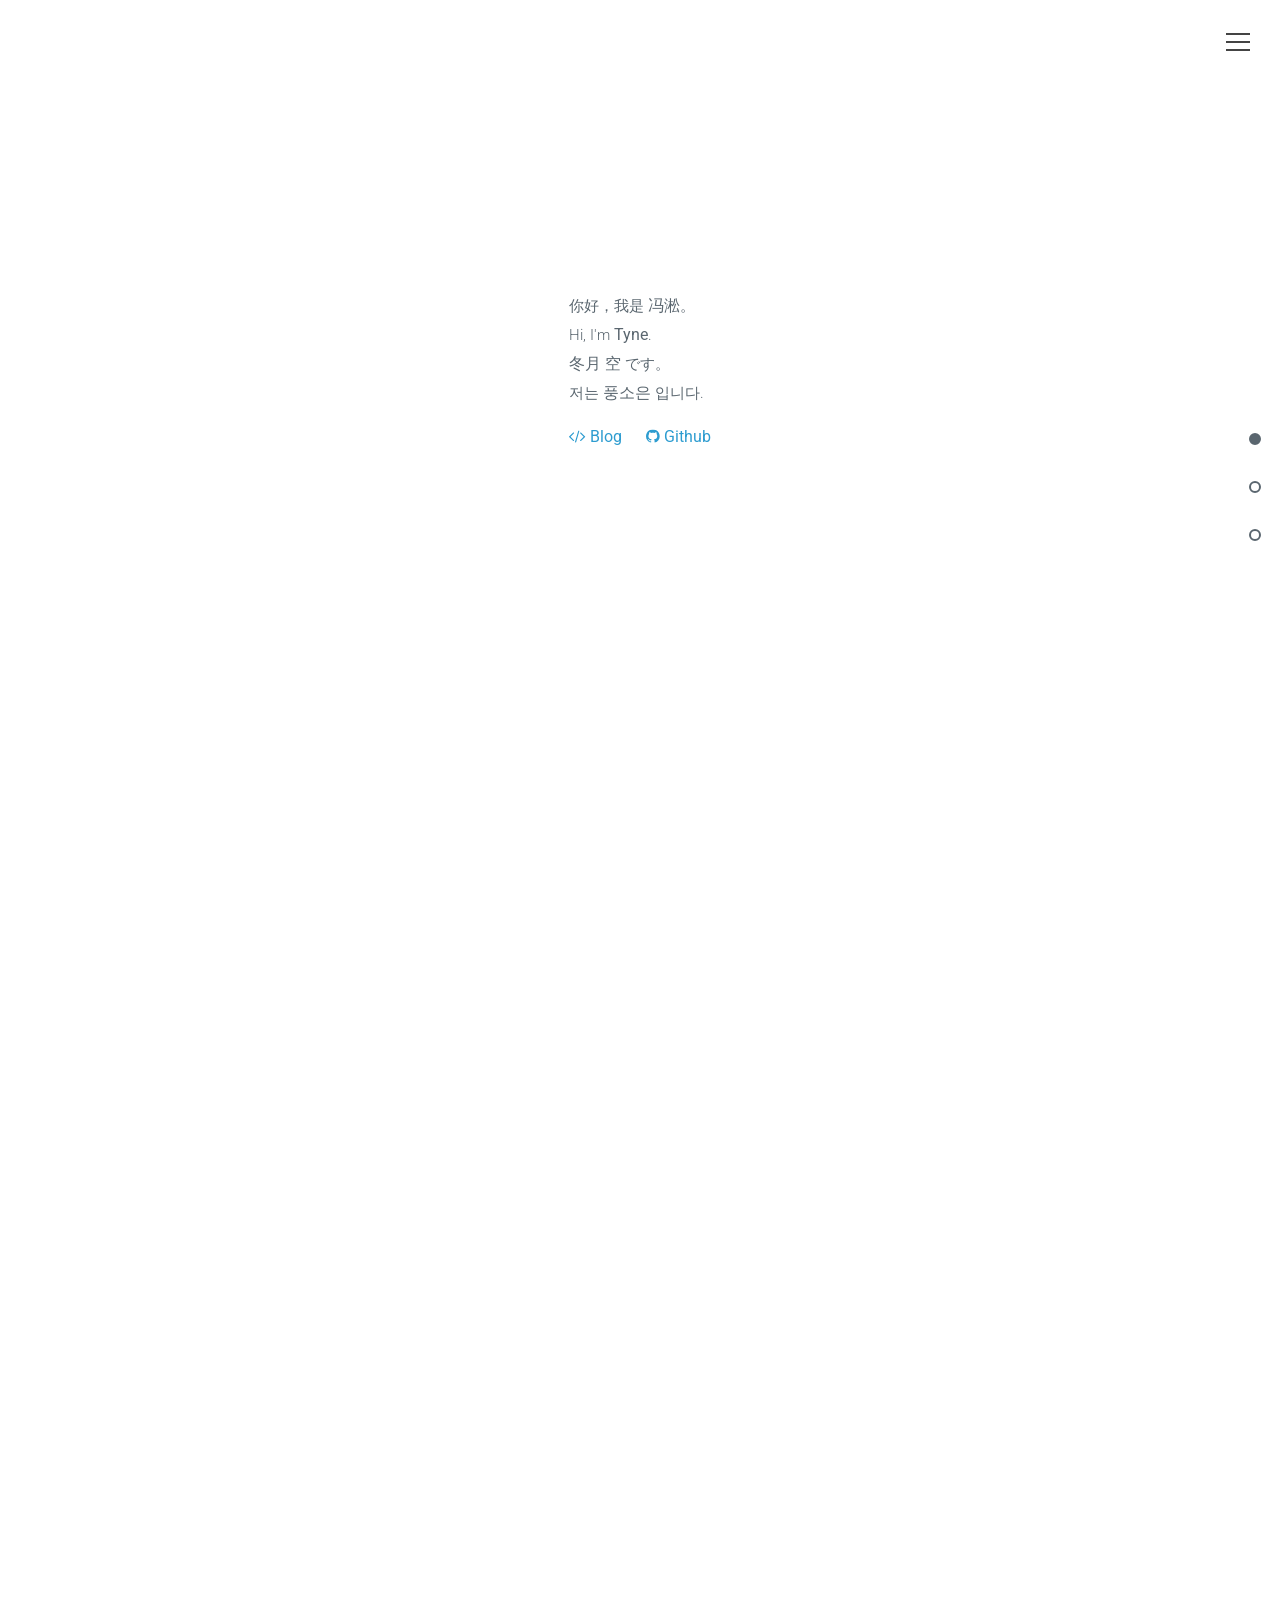
==== index.html @ edd3ba73 "nothing" ====
<!DOCTYPE html>
<html>

<head>
    <meta charset="UTF-8">
    <title>冯淞 Tyne Fung</title>
    <meta http-equiv="X-UA-Compatible">
    <meta name="viewport" content="width=device-width,initial-scale=1,user-scalable=no">
    <meta name="theme-color" content="#607D8B">
    <meta name="apple-mobile-web-app-title" content="冯淞 Tyne Fung">
    <meta name="apple-mobile-web-app-capable" content="yes">
    <meta name="apple-mobile-web-app-status-bar-style" content="#607D8B">
    <meta property="og:url" content="http://fengsong.org">
    <meta property="og:type" content="website">
    <meta property="og:title" content="冯淞 Tyne Fung">
    <meta property="og:description" content="冯淞，东北大学计算机专业，中国计算机学会学生会员，北京网络媒体协会网络监督志愿者">
    <meta name="HandheldFriendly" content="True">
    <meta name="MobileOptimized" content="480">
    <meta name="mobile-web-app-capable" content="yes">

    <link rel="icon shortcut" type="image/ico" href="./img/favicon.ico">
    <link rel="icon" sizes="192x192" href="./img/logo_square_round.png">
    <link rel="apple-touch-icon" href="./img/logo_square.png">

    <link href="https://fonts.googleapis.com/css?family=Open+Sans|Roboto:300,400" rel="stylesheet">
    <link rel="stylesheet" href="./css/style.min.css">
</head>

<body>

    <div class="page-header">

        <h1 class="site-logo">
          <!-- <a href="">Site Logo</a> -->
        </h1>

        <span class="site-menu-button">
          <span class="site-menu-text">更多</span>
        <span class="site-menu-icon">
            <span class="menu-icon-bar-1"></span>
        <span class="menu-icon-bar-2"></span>
        <span class="menu-icon-bar-3"></span>
        <span class="menu-icon-bar-4"></span>
        </span>
        </span>
        <div class="site-menu-wrap">
            <div class="site-menu">
                <div class="menu-column news-column">
                    <h1 class="news-column-title">
      					网站
      				</h1>

                    <a class="news-item" href="http://www.smilence.cn/" target="_blank">
                        <div class="news-meta">
                            <span class="news-date"></span>
                        </div>
                        <div class="news-excerpt">
                            <h2 class="news-title">笑而不语</h2>
                            <p class="news-summary">一个收藏快乐的网站</p>
                        </div>

                        <!-- <div class="news-image">
                            <span class="news-image-1"></span>
                        </div> -->
                    </a>


                    <a class="news-item" href="http://www.oneyear.cn/" target="_blank">
                        <div class="news-meta">
                            <span class="news-date"></span>
                        </div>
                        <div class="news-excerpt">
                            <h2 class="news-title">一年</h2>
                            <p class="news-summary">每天都有新鲜事</p>
                        </div>
                    </a>

                    <a class="news-item" href="http://www.shenyangr.com/" target="_blank">
                        <div class="news-meta">
                            <span class="news-date"></span>
                        </div>
                        <div class="news-excerpt">
                            <h2 class="news-title">沈阳儿</h2>
                            <p class="news-summary">记录这座古老年轻的城市</p>
                        </div>
                    </a>

                    <a class="news-item" href="" target="_blank">
                        <div class="news-meta">
                            <span class="news-date"></span>
                        </div>
                        <div class="news-excerpt">
                            <h2 class="news-title"></h2>
                            <p class="news-summary"></p>
                        </div>
                    </a>

                </div>

                <div class="menu-column nav-column">
                    <nav class="site-nav">
                        <ul>
                            <li><a href="http://weibo.com/latiny/" target="_blank">微博</a></li>
                            <li><a href="https://www.linkedin.com/in/tynef/" target="_blank">Linkedin</a></li>
                            <li><a href="https://github.com/tynefung" target="_blank">Github</a></li>
                        </ul>
                    </nav>
                    <div class="nav-extras">
                        <a href="#" class="nav-shortcut nav-shortcut-1">
                            <span class="shortcut-title">Donate</span>
                            <h3>Alipay</h3>
                            <img src="[data-uri]"
                                alt="Alipay-QRcode" class="nav-donate-img">
                        </a>
                        <a href="#" class="nav-shortcut nav-shortcut-2">
                            <span class="shortcut-title">Donate</span>
                            <h3>WeChat</h3>
                            <div class="av-donate-img"></div>
                            <img src="[data-uri]"
                                alt="WeChat-QRcode" class="nav-donate-img">
                        </a>
                        <div class="nav-contact">
                            <span class="nav-contact-title">Contact</span>
                            <div class="contact-columns">
                                <div class="contact-details">
                                    <a href="mailto:tyne@fengsong.org">tyne@fengsong.org</a>
                                    <a href="#">QQ:97086624</a>
                                    <!-- <a href="#">9c478c263c8e3f3db42149b958a7085c</a> -->
                                </div>
                                <div class="contact-address">
                                    <h3>China</h3>
                                    <p>Shenyang <br />Liaoning</p>
                                </div>
                            </div>
                        </div>
                    </div>
                </div>
            </div>
        </div>

    </div>

    <!-- Page content -->
    <div class="page-content">
        <div class="slider-wrap">
            <div class="slider">

                <div class="section slide-1" style="background-image: url();">
                    <div class="slide-content">
                        <h1 class="slide-title">
      						<span>
                    你好，我是 <span class="name">冯淞</span>。
                  </span><br>
                  <span>
                    Hi, I'm <span class="name">Tyne</span>.
                  </span><br>
                  <span>
                    <span class="name">冬月 空</span> <!--<span class="phonetic">/fuyutsuki sora/</span>-->です。
                  </span><br>
                  <span>
                    저는 <span class="name">풍소은</span> <!--<span class="phonetic">/pung so eun/</span>-->입니다.
                  </span><br>
      					</h1>

                        <div class="slide-desc links-menu">
                            <a class="links-item" href="http://blog.fengsong.org" target="_blank">
                                <svg width="17px" height="13px" viewBox="-19 273 18 12" version="1.1" xmlns="http://www.w3.org/2000/svg" xmlns:xlink="http://www.w3.org/1999/xlink">
                                    <defs></defs>
                                    <path d="M-13.6425794,284.017981 L-14.1108854,284.486287 C-14.1733262,284.548728 -14.2451331,284.579949 -14.3263062,284.579949 C-14.4074792,284.579949 -14.4792861,284.548728 -14.5417269,284.486287 L-18.9063388,280.121676 C-18.9687796,280.059235 -19,279.987428 -19,279.906255 C-19,279.825082 -18.9687796,279.753275 -18.9063388,279.690834 L-14.5417269,275.326222 C-14.4792861,275.263781 -14.4074792,275.232561 -14.3263062,275.232561 C-14.2451331,275.232561 -14.1733262,275.263781 -14.1108854,275.326222 L-13.6425794,275.794528 C-13.5801386,275.856969 -13.5489182,275.928776 -13.5489182,276.009949 C-13.5489182,276.091122 -13.5801386,276.162929 -13.6425794,276.22537 L-17.3234645,279.906255 L-13.6425794,283.58714 C-13.5801386,283.649581 -13.5489182,283.721388 -13.5489182,283.802561 C-13.5489182,283.883734 -13.5801386,283.955541 -13.6425794,284.017981 Z M-8.10720257,274.024331 L-11.6007653,286.115992 C-11.6257416,286.197165 -11.6741332,286.258045 -11.7459401,286.298632 C-11.8177471,286.339218 -11.891115,286.347023 -11.966044,286.322047 L-12.5467434,286.162823 C-12.6279164,286.137847 -12.6887962,286.089455 -12.7293827,286.017648 C-12.7699693,285.945841 -12.7777744,285.869351 -12.752798,285.788178 L-9.25923532,273.696517 C-9.234259,273.615344 -9.18586738,273.554464 -9.11406046,273.513878 C-9.04225354,273.473291 -8.9688856,273.465486 -8.89395664,273.490463 L-8.31325721,273.649687 C-8.23208417,273.674663 -8.17120439,273.723055 -8.13061787,273.794862 C-8.09003135,273.866668 -8.08222625,273.943158 -8.10720257,274.024331 Z M-1.95366181,280.121676 L-6.31827368,284.486287 C-6.38071447,284.548728 -6.45252139,284.579949 -6.53369443,284.579949 C-6.61486747,284.579949 -6.68667439,284.548728 -6.74911519,284.486287 L-7.21742118,284.017981 C-7.27986198,283.955541 -7.31108238,283.883734 -7.31108238,283.802561 C-7.31108238,283.721388 -7.27986198,283.649581 -7.21742118,283.58714 L-3.53653607,279.906255 L-7.21742118,276.22537 C-7.27986198,276.162929 -7.31108238,276.091122 -7.31108238,276.009949 C-7.31108238,275.928776 -7.27986198,275.856969 -7.21742118,275.794528 L-6.74911519,275.326222 C-6.68667439,275.263781 -6.61486747,275.232561 -6.53369443,275.232561 C-6.45252139,275.232561 -6.38071447,275.263781 -6.31827368,275.326222 L-1.95366181,279.690834 C-1.89122101,279.753275 -1.86000061,279.825082 -1.86000061,279.906255 C-1.86000061,279.987428 -1.89122101,280.059235 -1.95366181,280.121676 Z" id="Shape" stroke="none" fill="#2D9CD0" fill-rule="evenodd"></path>
                                </svg> Blog
                            </a>
                            <a class="links-item" href="https://github.com/tynefung" target="_blank">
                                <svg width="14px" height="13px" viewBox="128 128 14 13" version="1.1" xmlns="http://www.w3.org/2000/svg" xmlns:xlink="http://www.w3.org/1999/xlink">
                                    <defs></defs>
                                    <path d="M141.7,134.85 C141.7,136.342491 141.264442,137.684841 140.393327,138.877051 C139.522211,140.06926 138.396897,140.894292 137.017383,141.352148 C136.856836,141.381879 136.739399,141.361068 136.665071,141.289713 C136.590744,141.218359 136.553581,141.129166 136.553581,141.022135 L136.553581,139.140169 C136.553581,138.56339 136.39898,138.141211 136.089779,137.873633 C136.428711,137.837956 136.733453,137.78444 137.004004,137.713086 C137.274555,137.641732 137.554025,137.525781 137.842415,137.365234 C138.130805,137.204687 138.371625,137.006977 138.564876,136.772103 C138.758127,136.537229 138.915701,136.225054 139.037598,135.835579 C139.159494,135.446104 139.220443,134.998654 139.220443,134.493229 C139.220443,133.773741 138.985568,133.161285 138.51582,132.655859 C138.735829,132.114757 138.712044,131.508246 138.444466,130.836328 C138.277973,130.782812 138.037153,130.815516 137.722005,130.93444 C137.406858,131.053364 137.133333,131.18418 136.901432,131.326888 L136.5625,131.54095 C136.009505,131.38635 135.438672,131.309049 134.85,131.309049 C134.261328,131.309049 133.690495,131.38635 133.1375,131.54095 C133.042361,131.475542 132.916005,131.395269 132.758431,131.30013 C132.600857,131.204991 132.352604,131.090527 132.013672,130.956738 C131.67474,130.822949 131.419054,130.782812 131.246615,130.836328 C130.984983,131.508246 130.964171,132.114757 131.18418,132.655859 C130.714431,133.161285 130.479557,133.773741 130.479557,134.493229 C130.479557,134.998654 130.540506,135.444618 130.662402,135.83112 C130.784299,136.217621 130.940386,136.529796 131.130664,136.767643 C131.320942,137.00549 131.560276,137.204687 131.848665,137.365234 C132.137055,137.525781 132.416526,137.641732 132.687077,137.713086 C132.957628,137.78444 133.26237,137.837956 133.601302,137.873633 C133.363455,138.087695 133.217773,138.393923 133.164258,138.792318 C133.039388,138.851779 132.905599,138.896376 132.762891,138.926107 C132.620182,138.955838 132.450716,138.970703 132.254492,138.970703 C132.058268,138.970703 131.863531,138.906782 131.67028,138.778939 C131.477029,138.651096 131.312023,138.465278 131.17526,138.221484 C131.062283,138.031206 130.918088,137.876606 130.742676,137.757682 C130.567263,137.638759 130.420095,137.567404 130.301172,137.54362 L130.122786,137.516862 C129.997917,137.516862 129.911697,137.530241 129.864128,137.556999 C129.816558,137.583756 129.801693,137.617947 129.819531,137.65957 C129.83737,137.701193 129.864128,137.742817 129.899805,137.78444 C129.935482,137.826063 129.974132,137.86174 130.015755,137.891471 L130.07819,137.936068 C130.209006,137.995529 130.338335,138.108507 130.466178,138.275 C130.594021,138.441493 130.687674,138.593121 130.747135,138.729883 L130.836328,138.935026 C130.913628,139.160981 131.044444,139.343826 131.228776,139.483561 C131.413108,139.623296 131.612305,139.712489 131.826367,139.751139 C132.04043,139.789789 132.247059,139.810601 132.446256,139.813574 C132.645453,139.816547 132.81046,139.806141 132.941276,139.782357 L133.146419,139.74668 C133.146419,139.972634 133.147906,140.237239 133.150879,140.540495 C133.153852,140.84375 133.155338,141.004297 133.155338,141.022135 C133.155338,141.129166 133.116688,141.218359 133.039388,141.289713 C132.962088,141.361068 132.843164,141.381879 132.682617,141.352148 C131.303103,140.894292 130.177789,140.06926 129.306673,138.877051 C128.435558,137.684841 128,136.342491 128,134.85 C128,133.607248 128.306228,132.461122 128.918685,131.411621 C129.531141,130.36212 130.36212,129.531141 131.411621,128.918685 C132.461122,128.306228 133.607248,128 134.85,128 C136.092752,128 137.238878,128.306228 138.288379,128.918685 C139.33788,129.531141 140.168858,130.36212 140.781315,131.411621 C141.393772,132.461122 141.7,133.607248 141.7,134.85 Z" id="Shape" stroke="none" fill="#2D9CD0" fill-rule="evenodd"></path>
                                </svg> Github
                            </a>
                        </div>
                    </div>
                </div>

                <div class="section slide-2" style="background-image: url();">
                    <div class="slide-content">

                        <h1 class="slide-title">
      						<span>about me: </span><br />
      					</h1>

                        <div class="slide-desc">

                            <div class="slide-text">
                                <p>
                                    <span>95年 摩羯座</span><br />
                                    <span>旅行 / 动画 / 绘画 / 读书 / 编程 / 外语 / Volunteering</span><br />
                                    <span>喜欢一切简单美好的事物</span><br />
                                    <br />
                                    <span>以上。</span>
                                </p>

                                <!-- <div class="slide-link">View project <span class="icon-right"></span></div> -->
                            </div>
                        </div>
                    </div>
                </div>

                <div class="section slide-3">
                    <div class="content-panels">

                        <div class="panel">
                            <div class="panel-image news-image-1"></div>
                            <h3>Drawings</h3>
                            <p>我的绘画</p><br />
                            <a href="#" target="_blank" class="button">详情</a>
                        </div>
                        <div class="panel">
                            <div class="panel-image news-image-1"></div>
                            <h3>Websites</h3>
                            <p>我的网站</p><br />
                            <a href="#" target="_blank" class="button">详情</a>
                        </div>
                        <div class="panel">
                            <div class="panel-image news-image-1"></div>
                            <h3>Blog</h3>
                            <p>我的博客</p><br />
                            <a href="http://blog.fengsong.org" target="_blank" class="button">进入</a>
                        </div>
                        <div class="panel">
                            <div class="panel-image news-image-1"></div>
                            <h3>Codes</h3>
                            <p>我的代码</p><br />
                            <a href="https://github.com/tynefung" target="_blank" class="button">Github</a>
                        </div>



                        <div class="panel panel-wide">
                            <span class="panel-title">my friends</span>
                            <div class="panel-image icon-document-largest"></div>
                            <div class="panel-heading">
                                <h2>朋友</h2>
                                <!-- <h4>Lorem ipsum dolor sit amet, consectetur.</h4> -->
                            </div>

                            <div class="panel-content">
                                <div class="panel-list">
                                    <!-- <h5>Key Points</h5> -->
                                    <ul class="friends-list">
                                        <li><a href="http://www.luguobo.com/" target="_blank">陆国波</a></li>
                                        <li><a href="http://www.kelukins.tk/" target="_blank">刘笑尘</a></li>
                                        <li><a href="http://www.leeeeo.com/" target="_blank">刘元兴</a></li>
                                    </ul>
                                </div>
                                <div class="panel-download">
                                    <!-- <div class="download-icon icon-document-inverted"></div> -->
                                    <a href="http://blog.fengsong.org/links.html" target="_blank" class="panel-download-button">More</a>
                                </div>
                            </div>
                        </div>


                        <div class="panel panel-wide">
                            <div class="panel-image icon-document-largest"></div>
                            <div class="panel-heading">
                                <h2>友链</h2>
                            </div>

                            <div class="panel-content">
                                <div class="panel-list">
                                    <!-- <h5>Key Points</h5> -->
                                    <ul class="friends-list">
                                        <li><a href="#" target="_blank">虚位以待</a></li>
                                    </ul>
                                </div>
                                <div class="panel-download">
                                    <!-- <div class="download-icon icon-document-inverted"></div> -->
                                    <a href="http://blog.fengsong.org/links.html" target="_blank" class="panel-download-button">More</a>
                                </div>
                            </div>
                        </div>
                    </div>

                    <div class="footer">
                        <div class="nav">
                            <a href="http://blog.fengsong.org/about.html" target="_blank">关于我</a>
                            <a href="http://www.smilence.cn" target="_blank">笑而不语</a>
                            <a href="http://www.oneyear.cn" target="_blank">一年</a>
                        </div>
                        <span class="beian"><a href="http://www.miitbeian.gov.cn">ICP备案 | 辽ICP备14012038号-4</a> <a href="http://www.beian.gov.cn/portal/registerSystemInfo?recordcode=21010202000236">公安备案 | 辽公网安备21010202000236号</a></span>
                    </div>

                </div>
            </div>
        </div>

    </div>

    <script src="./js/jquery.min.js"></script>
    <script src="./js/jquery.fullPage.min.js"></script>
    <script src="./js/index.min.js"></script>

</body>

</html>
---- css/style.min.css ----
html.fp-enabled,.fp-enabled body{margin:0;padding:0;overflow:hidden;-webkit-tap-highlight-color:rgba(0,0,0,0)}#superContainer{height:100%;position:relative;-ms-touch-action:none;touch-action:none}.fp-section{position:relative;-webkit-box-sizing:border-box;-moz-box-sizing:border-box;box-sizing:border-box}.fp-slide{float:left}.fp-slide,.fp-slidesContainer{height:100%;display:block}.fp-slides{z-index:1;height:100%;overflow:hidden;position:relative;-webkit-transition:all .3s ease-out;transition:all .3s ease-out}.fp-section.fp-table,.fp-slide.fp-table{display:table;table-layout:fixed;width:100%}.fp-tableCell{display:table-cell;vertical-align:middle;width:100%;height:100%}.fp-slidesContainer{float:left;position:relative}.fp-controlArrow{position:absolute;z-index:4;top:50%;cursor:pointer;width:0;height:0;border-style:solid;margin-top:-38px;-webkit-transform:translate3d(0,0,0);-ms-transform:translate3d(0,0,0);transform:translate3d(0,0,0)}.fp-controlArrow.fp-prev{left:15px;width:0;border-width:38.5px 34px 38.5px 0;border-color:transparent #fff transparent transparent}.fp-controlArrow.fp-next{right:15px;border-width:38.5px 0 38.5px 34px;border-color:transparent transparent transparent #fff}.fp-scrollable{overflow:scroll}.fp-notransition{-webkit-transition:none!important;transition:none!important}#fp-nav{position:fixed;z-index:100;margin-top:-32px;top:50%;opacity:1;-webkit-transform:translate3d(0,0,0)}#fp-nav.right{right:17px}#fp-nav.left{left:17px}.fp-slidesNav{position:absolute;z-index:4;left:50%;opacity:1}.fp-slidesNav.bottom{bottom:17px}.fp-slidesNav.top{top:17px}#fp-nav ul,.fp-slidesNav ul{margin:0;padding:0}#fp-nav ul li,.fp-slidesNav ul li{display:block;width:14px;height:13px;margin:7px;position:relative}.fp-slidesNav ul li{display:inline-block}#fp-nav ul li a,.fp-slidesNav ul li a{display:block;position:relative;z-index:1;width:100%;height:100%;cursor:pointer;text-decoration:none}#fp-nav ul li a.active span,.fp-slidesNav ul li a.active span,#fp-nav ul li:hover a.active span,.fp-slidesNav ul li:hover a.active span{height:12px;width:12px;margin:-6px 0 0 -6px;border-radius:100%}#fp-nav ul li a span,.fp-slidesNav ul li a span{border-radius:50%;position:absolute;z-index:1;height:4px;width:4px;border:0;background:#333;left:50%;top:50%;margin:-2px 0 0 -2px;-webkit-transition:all .1s ease-in-out;-moz-transition:all .1s ease-in-out;-o-transition:all .1s ease-in-out;transition:all .1s ease-in-out}#fp-nav ul li:hover a span,.fp-slidesNav ul li:hover a span{width:10px;height:10px;margin:-5px 0 0 -5px}#fp-nav ul li .fp-tooltip{position:absolute;top:-2px;color:#fff;font-size:14px;font-family:arial,helvetica,sans-serif;white-space:nowrap;max-width:220px;overflow:hidden;display:block;opacity:0;width:0}#fp-nav ul li:hover .fp-tooltip,#fp-nav.fp-show-active a.active+.fp-tooltip{-webkit-transition:opacity .2s ease-in;transition:opacity .2s ease-in;width:auto;opacity:1}#fp-nav ul li .fp-tooltip.right{right:20px}#fp-nav ul li .fp-tooltip.left{left:20px}html,body,div,span,applet,object,iframe,h1,h2,h3,h4,h5,h6,p,blockquote,pre,a,abbr,acronym,address,big,cite,code,del,dfn,em,img,ins,kbd,q,s,samp,small,strike,strong,sub,sup,tt,var,b,u,i,center,dl,dt,dd,ol,ul,li,fieldset,form,label,legend,table,caption,tbody,tfoot,thead,tr,th,td,article,aside,canvas,details,embed,figure,figcaption,footer,header,hgroup,menu,nav,output,ruby,section,summary,time,mark,audio,video{margin:0;padding:0;border:0;font-size:100%;font:inherit;vertical-align:baseline}article,aside,details,figcaption,figure,footer,header,hgroup,menu,nav,section{display:block}body{line-height:1}ol,ul{list-style:none}blockquote,q{quotes:none}blockquote:before,blockquote:after,q:before,q:after{content:'';content:none}table{border-collapse:collapse;border-spacing:0}#mfPreviewBar{display:none}*{box-sizing:border-box}.fwl{font-family:'Microsoft Yahei','Roboto','Open Sans',sans-serif}.fwr,body{font-family:'Microsoft Yahei','Roboto','Open Sans',sans-serif}ul a{text-decoration:none}.fwb,.site-logo a,.site-menu-text,.news-column-title,.shortcut-title,.nav-contact-title,.slide-title,.icon-text span,.slide-link{font-family:'Microsoft Yahei','Roboto','Open Sans',sans-serif;font-weight:bold}.fwm,.slide-text p{font-family:'Microsoft Yahei','Roboto','Open Sans',sans-serif}.sprite,.icon-right,.slide-icon span{background-image:url("./img/sprite_preview.png");background-repeat:no-repeat}.icon-leaf{background-position:-78px -36px;width:16px;height:23px}.active-icon .icon-leaf{background-position:-78px -1px}.icon-signal{background-position:-104px -36px;width:25px;height:20px}.active-icon .icon-signal{background-position:-104px -5px}.icon-server{background-position:-139px -36px;width:16px;height:18px}
.active-icon .icon-server{background-position:-139px -7px}.icon-pawn{background-position:-165px -36px;width:17px;height:20px}.active-icon .icon-pawn{background-position:-165px -5px}.icon-cart{background-position:-192px -36px;width:22px;height:21px}.active-icon .icon-cart{background-position:-192px -4px}.icon-bell{background-position:-224px -36px;width:25px;height:22px}.active-icon .icon-bell{background-position:-224px -3px}.icon-tower{background-position:-259px -36px;width:17px;height:21px}.active-icon .icon-tower{background-position:-259px -4px}.icon-hat{background-position:-286px -36px;width:25px;height:19px}.active-icon .icon-hat{background-position:-286px -6px}.icon-right{background-position:-341px -45px;width:7px;height:11px}.icon-bigben{background-position:0 0;width:21px;height:43px}.icon-news{background-position:-29px -14px;width:29px;height:29px}.icon-document{background-position:-1px -69px;width:23px;height:31px}.icon-document-large{background-position:0 -120px;width:46px;height:62px}.icon-folder{background-position:-56px -68px;width:72px;height:57px}.icon-arrow-down{background-image:url("./img/sprite_preview.png");background-repeat:no-repeat;background-position:-327px -5px;width:35px;height:19px}body{color:#444;min-width:1024px}.page-header{position:fixed;height:85px;top:0;left:0;right:0;margin:auto;z-index:50;background-color:#fff;justify-content:space-between;display:flex}.site-logo{line-height:85px;display:inline-block;vertical-align:middle;margin-left:30px}.site-logo a{font-size:40px;text-decoration:none;color:#444}.site-menu-button{display:inline-block;vertical-align:middle;cursor:pointer;position:relative;z-index:250;width:140px;height:85px;text-align:right;padding-right:30px}.site-menu-text{opacity:0;line-height:85px;display:inline-block;vertical-align:middle;padding-right:20px;font-size:14px;font-weight:300;transform:translateY(0);transition:transform 1.4s .3s cubic-bezier(0.23,1,0.32,1),color 1.4s .3s cubic-bezier(0.23,1,0.32,1),.5s;position:relative}.site-menu-text:before{content:"Close";position:absolute;top:0;left:0;transform:translateY(60px);opacity:0;transition:transform 1.4s .3s cubic-bezier(0.23,1,0.32,1),opacity .3s .3s cubic-bezier(0.23,1,0.32,1),color .3s .3s cubic-bezier(0.23,1,0.32,1)}.menu-active .site-menu-text{transform:translateY(-60px);color:#fff}.menu-active .site-menu-text:before{transform:translateY(60px);opacity:1;color:#fff;transition:transform 1.4s .3s cubic-bezier(0.23,1,0.32,1),opacity .3s .3s cubic-bezier(0.23,1,0.32,1),color .3s cubic-bezier(0.23,1,0.32,1)}.site-menu-icon{width:24px;height:17px;position:relative;top:-1px;display:inline-block;vertical-align:middle}.site-menu-icon span{width:24px;height:2px;background-color:#444;position:absolute;left:0;transition:transform 1.4s .3s cubic-bezier(0.23,1,0.32,1),opacity 1.4s .3s cubic-bezier(0.23,1,0.32,1)}.menu-icon-bar-1{top:0}.menu-active .menu-icon-bar-1{transform:translateY(-20px);opacity:0}.site-menu-icon .menu-icon-bar-2,.site-menu-icon .menu-icon-bar-3{top:8px;transition:transform .3s .3s cubic-bezier(0.23,1,0.32,1),opacity .8s .8s cubic-bezier(0.23,1,0.32,1),background-color .8s .8s cubic-bezier(0.23,1,0.32,1)}.menu-active .site-menu-icon .menu-icon-bar-2,.menu-active .site-menu-icon .menu-icon-bar-3{background-color:#fff;transition:transform .8s .8s cubic-bezier(0.23,1,0.32,1),opacity .8s .8s cubic-bezier(0.23,1,0.32,1),background-color .3s .8s cubic-bezier(0.23,1,0.32,1)}.menu-active .menu-icon-bar-2{transform:rotate(-45deg)}.menu-active .menu-icon-bar-3{transform:rotate(45deg)}.menu-icon-bar-4{top:16px}.menu-active .menu-icon-bar-4{transform:translateY(20px);opacity:0}.site-menu-wrap{position:fixed;z-index:200;top:0;right:0;width:140px;height:85px;background-color:transparent;transition:all .8s cubic-bezier(0.23,1,0.32,1);overflow:hidden;transform:translateZ(0)}.site-menu-wrap.menu-active{width:100%;height:100%;background-color:#fff}.site-menu-wrap.menu-hovered{box-shadow:0 0 40px rgba(0,0,0,0.4)}.site-menu{width:100%;height:100%;font-size:0;overflow:hidden}.menu-column{width:50%;height:100%;display:inline-block;vertical-align:top;font-size:initial;opacity:0}.menu-active .menu-column{transform:translateX(0);opacity:1;transition:transform .8s .8s cubic-bezier(0.23,1,0.32,1),opacity .8s .8s cubic-bezier(0.23,1,0.32,1)}.news-column{background-color:#fff;transform:translateX(-100%);overflow-y:scroll;overflow-x:hidden}.nav-column{transform:translateX(100%)}.news-column-title,.shortcut-title,.nav-contact-title{padding:30px;text-transform:uppercase;font-size:11px;color:rgba(71,75,82,0.5);letter-spacing:.06em;border-bottom:1px solid #DDD}.news-item{border-bottom:1px solid #DDD;font-size:0;display:block;transition:transform .8s cubic-bezier(0.23,1,0.32,1),box-shadow .8s cubic-bezier(0.23,1,0.32,1);background:#fff}.news-item:hover{box-shadow:0 0 20px rgba(0,0,0,0.3);transform:scale(1.05);z-index:2;position:relative}.news-item>*{font-size:initial}.news-meta,.news-excerpt,.news-image{display:inline-block;vertical-align:top;padding-top:60px;padding-bottom:55px}
.news-meta{width:31%;text-align:center;font-size:11px;text-transform:uppercase;color:#444;font-family:'Microsoft Yahei','Roboto','Open Sans',sans-serif}.news-icons{padding-top:30px;text-align:center}.news-icons span{background-image:url("./img/sprite_preview.png");background-repeat:no-repeat;display:inline-block;vertical-align:bottom;margin-left:5px}.news-excerpt{width:41%;font-size:14px;line-height:1.3}.news-excerpt h2{color:#444;margin-bottom:20px;font-family:'Microsoft Yahei','Roboto','Open Sans',sans-serif;font-weight:bold}.news-excerpt p{color:#444}.news-image{width:28%}.news-image span{background-repeat:no-repeat;margin:auto;display:block}.news-image-1{background-position:-258px -75px;width:104px;height:70px}.news-image-2{background-position:-144px -75px;width:104px;height:104px}.news-image-3{background-position:-144px -189px;width:104px;height:104px}.news-image-4{background-position:-258px -189px;width:104px;height:104px}.news-image-5{background-position:-144px -303px;width:104px;height:104px}.news-image-6{background-position:-258px -303px;width:104px;height:104px}.news-image-q{background-position:-258px -75px;width:104px;height:104px}.site-nav{background-color:#00a6ab;height:50%;padding-top:60px}.site-nav a{text-decoration:none;color:#fff;font-size:14px;letter-spacing:.06em;font-family:'Microsoft Yahei','Roboto','Open Sans',sans-serif;font-weight:300;display:block;padding:15px 30px;transition:transform .8s cubic-bezier(0.23,1,0.32,1)}.site-nav a:hover{transform:translateX(10px)}.nav-extras{width:100%;height:50%;font-size:0}.nav-shortcut{height:50%;width:50%;display:inline-block;vertical-align:top;font-size:initial;transform:translateY(100%);opacity:0;background-color:#fff;text-decoration:none}.menu-active .nav-shortcut{transform:translateY(0);opacity:1}.menu-active .nav-shortcut:hover{transition:transform .8s cubic-bezier(0.23,1,0.32,1),box-shadow .8s cubic-bezier(0.23,1,0.32,1);box-shadow:0 0 20px rgba(0,0,0,0.3);transform:scale(1.05);z-index:2;position:relative}.nav-shortcut.sc-hovered{transition:transform .8s cubic-bezier(0.23,1,0.32,1),box-shadow .8s cubic-bezier(0.23,1,0.32,1)}.nav-shortcut.sc-hovered h3{top:calc(50% - 80px);transition:.5s}.nav-shortcut h3{position:absolute;font-size:14px;color:#00a6ab;font-family:'Microsoft Yahei','Roboto','Open Sans',sans-serif;text-align:center;top:50%;left:50%;transform:translate(-50%,-50%);transition:.5s}.nav-shortcut-1{transition:transform 1.4s 1s cubic-bezier(0.23,1,0.32,1),opacity 1.4s 1s cubic-bezier(0.23,1,0.32,1),box-shadow .8s cubic-bezier(0.23,1,0.32,1)}.nav-shortcut-1:before{content:"";position:absolute;right:0;top:0;height:100%;width:1px;background-color:#ddd}.nav-shortcut-2{transition:transform 1.4s 1.2s cubic-bezier(0.23,1,0.32,1),opacity 1.4s 1.2s cubic-bezier(0.23,1,0.32,1),box-shadow .8s cubic-bezier(0.23,1,0.32,1)}.shortcut-title{border:0;display:block;padding:15px 30px 30px}.short-cut-icon{display:block;margin:auto;background-image:url("./img/sprite_preview.png");background-repeat:no-repeat}.nav-contact{width:100%;height:50%;transform:translateY(100%);opacity:0;border-top:1px solid #ddd;transition:transform 1.4s 1.4s cubic-bezier(0.23,1,0.32,1),opacity 1.4s 1.4s cubic-bezier(0.23,1,0.32,1)}.menu-active .nav-contact{transform:translateY(0);opacity:1}.contact-columns{font-size:0}.contact-columns>*{font-size:initial}.nav-contact-title{border:0;padding:15px 30px 30px;display:block}.contact-details,.contact-address{display:inline-block;vertical-align:top;width:50%;padding-left:30px}.contact-details a,.contact-address a{display:block;color:#00a6ab;text-decoration:none;font-size:16px;margin-bottom:20px;font-family:'Microsoft Yahei','Roboto','Open Sans',sans-serif}.contact-details a:hover,.contact-address a:hover{color:#13868a}.contact-address{width:25%;padding-left:15px}.contact-address h3{color:#00a6ab;font-size:14px;letter-spacing:.06em;font-family:'Microsoft Yahei','Roboto','Open Sans',sans-serif;font-weight:bold;margin-bottom:10px}.contact-address p{line-height:1.4;font-size:14px}.section{min-height:600px;background-repeat:no-repeat;background-size:cover}.fp-tableCell{position:relative}#fp-nav{z-index:10;transition:opacity .8s cubic-bezier(0.23,1,0.32,1)}#fp-nav.slide-5-active{opacity:0;pointer-events:none}#fp-nav ul li a span,.fp-slidesNav ul li a span{background-color:transparent;border:2px solid #5a666f;width:12px;height:12px;margin:17px 0;display:block}#fp-nav ul li a,.fp-slidesNav ul li a{margin:35px 0}#fp-nav ul li a.active span,.fp-slidesNav ul li a.active span,#fp-nav ul li:hover a.active span,.fp-slidesNav ul li:hover a.active span,#fp-nav ul li:hover a span,.fp-slidesNav ul li:hover a span{width:12px;height:12px;margin:17px 0;background-color:#5a666f}
.slide-content{position:absolute;top:35%;left:50%;transform:translate(-50%,-50%);max-width:640px}.slide-title{color:#5a666f;font-size:16px;line-height:1;margin-bottom:10px;transform:translateX(-100px);opacity:0;transition:opacity 1.4s .8s cubic-bezier(0.23,1,0.32,1),transform 1.4s .8s cubic-bezier(0.23,1,0.32,1)}.is-active .slide-title{transform:translateX(0);opacity:1}.slide-title span{padding:10px;position:relative}.slide-title span:before{content:'';width:100%;height:100%;position:absolute;top:0;left:0;background-color:#fff;z-index:-1}.slide-desc{transform:translateX(-100px);opacity:0;transition:opacity 1.4s 1.3s cubic-bezier(0.23,1,0.32,1),transform 1.4s 1.3s cubic-bezier(0.23,1,0.32,1)}.is-active .slide-desc{transform:translateX(0);opacity:1}.slide-icons{display:block;font-size:0}.slide-icon{width:40px;height:40px;background-color:#00a6ab;position:relative;display:inline-block;cursor:pointer}.slide-icon span{position:absolute;top:50%;left:50%;transform:translate(-50%,-50%);transition:background-position .8s cubic-bezier(0.23,1,0.32,1)}.icon-text{display:inline-block;color:#fff;position:relative;height:40px;width:50%;perspective:50em;-webkit-perspective:50em}.icon-text span{background-color:#13868a;padding:0 17px;height:40px;line-height:40px;text-transform:uppercase;font-size:12px;letter-spacing:.08em;display:block;position:absolute;top:0;left:0;opacity:0;transition:transform 1.4s .15s cubic-bezier(0.23,1,0.32,1),opacity 1.4s .15s cubic-bezier(0.23,1,0.32,1);font-weight:normal}.icon-text span.active-icon{opacity:1}.slide-text{text-align:right;max-width:550px}.slide-text p{background-color:#fff;padding:10px;text-align:left;font-weight:300;font-size:14px;line-height:2}.slide-link{display:inline-block;background-color:#00a6ab;color:#fff;text-transform:uppercase;font-size:11px;padding:15px;letter-spacing:.08em;cursor:pointer;transition:;transform:translateX(-50px);opacity:0;transition:opacity 1.4s 1.8s cubic-bezier(0.23,1,0.32,1),transform 1.4s 1.8s cubic-bezier(0.23,1,0.32,1),background-color .8s cubic-bezier(0.23,1,0.32,1);font-weight:normal}.is-active .slide-link{transform:translateX(0);opacity:1}.slide-link:hover{background-color:#13868a}.slide-link span{display:inline-block;vertical-align:middle;margin-left:10px}.slide-1{position:relative}.slide-1:before,.slide-1:after{content:'';position:absolute;bottom:0;left:50%;transform:translate(-50%,20%);opacity:0;transition:opacity 1.4s 2.5s cubic-bezier(0.23,1,0.32,1),transform 1.4s 2.5s cubic-bezier(0.23,1,0.32,1)}.slide-1:before{width:138px;height:138px;border-radius:50%;background-color:#fff}.slide-1:after{background-image:url("./img/sprite_preview.png");background-repeat:no-repeat;background-position:-327px -5px;width:35px;height:19px;bottom:10px}.slide-1.is-active:before,.slide-1.is-active:after{opacity:1;transform:translate(-50%,60%)}.slide-1.is-active:after{transform:translate(-50%,0)}.content-panels{font-size:0;height:92%;width:100%;position:relative;z-index:20}.content-panels>*{font-size:initial}.panel{display:inline-block;vertical-align:top;height:50%;width:25%;background-color:#fff;position:relative;text-align:center;cursor:pointer;padding:35px 70px;transform:translateY(30px);opacity:0;transition:box-shadow .8s cubic-bezier(0.23,1,0.32,1),transform .8s 1s cubic-bezier(0.23,1,0.32,1),opacity .8s 1s cubic-bezier(0.23,1,0.32,1)}.panel:nth-child(even){background-color:#fff}.panel:nth-child(2){background-color:#fff;transition-delay:0s,1s,1s}.panel:nth-child(3){background-color:#fff;transition-delay:0s,1.2s,1.2s}.panel:nth-child(4){background-color:#fff;transition-delay:0s,1.4s,1.4s}.panel:nth-child(5){background-color:#fff;transition-delay:0s,0s,1.6s,1.6s}.panel:nth-child(6){background-color:#fff;transition-delay:0s,0s,1.8s,1.8s}.is-active .panel{transform:translateY(0);opacity:1}.is-active .panel:hover{box-shadow:0 0 20px rgba(0,0,0,0.3);transform:scale(1.05);z-index:300}.panel.hovered{transition:box-shadow .8s cubic-bezier(0.23,1,0.32,1),transform .8s cubic-bezier(0.23,1,0.32,1)}.panel h3{color:#5a666f;font-size:16px;margin-bottom:30px;font-family:'Microsoft Yahei','Roboto','Open Sans',sans-serif}.panel p{font-size:12px;line-height:1.2;margin-bottom:30px}.panel .button{width:140px;height:30px;text-align:center;font-family:'Microsoft Yahei','Roboto','Open Sans',sans-serif;font-weight:bold;color:#00a6ab;border:1px solid #ddd;display:inline-block;font-size:11px;letter-spacing:.06m;text-decoration:none;line-height:30px}.panel-wide{width:50%}.panel-image{display:block;margin:auto auto 30px;background-repeat:no-repeat}.panel-title{position:absolute;top:0;left:0;font-size:11px;color:rgba(71,75,82,0.5);letter-spacing:.06em;padding:15px 30px;font-family:'Microsoft Yahei','Roboto','Open Sans',sans-serif;font-weight:bold}
.footer{height:8%;background-color:#00a6ab;display:flex;justify-content:space-between}.footer a,.footer span{color:#fff;font-weight:300;line-height:67px;padding:0 30px;font-size:14px;font-family:'Microsoft Yahei','Roboto','Open Sans',sans-serif}.footer a{text-decoration:none;letter-spacing:.06em;font-size:14px;font-family:'Microsoft Yahei','Roboto','Open Sans',sans-serif;font-weight:300;display:inline-block;transition:transform .8s cubic-bezier(0.23,1,0.32,1)}.footer a:hover{transform:translateY(-5px)}.panel-wide{transform:translateY(30px);opacity:0;transition:color .8s cubic-bezier(0.23,1,0.32,1),background-color .8s cubic-bezier(0.23,1,0.32,1),transform .8s .8s cubic-bezier(0.23,1,0.32,1),opacity .8s .8s cubic-bezier(0.23,1,0.32,1);position:relative;overflow:hidden;padding:30px;cursor:default}.panel-wide h2{color:#00a6ab;font-size:16px;font-weight:300;margin-bottom:10px;font-family:'Microsoft Yahei','Roboto','Open Sans',sans-serif;font-weight:bold;transition:color .8s cubic-bezier(0.23,1,0.32,1)}.panel-wide .panel-title,.panel-wide h4{transition:color .8s cubic-bezier(0.23,1,0.32,1)}.panel-wide h3{font-size:18px}.is-active .panel-wide:hover{box-shadow:none;transform:none;background-color:#00a6ab;color:#fff}.is-active .panel-wide:hover h2,.is-active .panel-wide:hover .panel-title{color:#fff;font-weight:normal}.is-active .panel-wide:hover h4{color:#444}.is-active .panel-wide:hover .panel-heading{transform:translate(-50%,0)}.is-active .panel-wide:hover .icon-document-largest{opacity:0;transform:translateY(-50%)}.is-active .panel-wide:hover .panel-list,.is-active .panel-wide:hover .panel-download{opacity:1;transform:translateY(0);transition:opacity .8s .3s cubic-bezier(0.23,1,0.32,1),transform .8s .3s cubic-bezier(0.23,1,0.32,1)}.is-active .panel-wide:hover .panel-download{transition:opacity .8s .5s cubic-bezier(0.23,1,0.32,1),transform .8s .5s cubic-bezier(0.23,1,0.32,1)}.panel-heading{position:absolute;width:100%;top:60px;left:50%;transform:translate(-50%,160px);transition:transform .8s cubic-bezier(0.23,1,0.32,1)}.icon-document-largest{background-position:0 -295px;width:78px;height:106px;margin:60px auto;left:0;right:0;transition:opacity .8s cubic-bezier(0.23,1,0.32,1),transform .8s cubic-bezier(0.23,1,0.32,1);position:absolute}.panel-content{font-size:0;padding-top:135px}.panel-content>*{font-size:initial}.panel-list,.panel-download{display:inline-block;vertical-align:top;opacity:0;transform:translateY(60px);transition:opacity .8s cubic-bezier(0.23,1,0.32,1),transform .8s cubic-bezier(0.23,1,0.32,1)}.panel-list{text-align:left;width:74%;padding:10px 50px}.panel-list a{color:#fff}.panel-list h5{font-size:12px;text-transform:uppercase;color:#fff;letter-spacing:.04em;font-family:'Microsoft Yahei','Roboto','Open Sans',sans-serif;font-weight:bold;font-weight:normal;margin-bottom:20px}.panel-list li{font-size:14px;color:#fff;padding-left:20px;position:relative;margin-bottom:14px;font-weight:300}.panel-list li:before{content:'';position:absolute;top:0;left:0;background-image:url(".img/sprite_preview.png");background-repeat:no-repeat;background-position:-341px -45px;width:7px;height:11px}.panel-download{width:26%}.download-icon{background-image:url("./img/sprite_preview.png");background-repeat:no-repeat;margin:30px auto;background-position:0 -198px;width:59px;height:80px}.panel-download-button{display:inline-block;width:100%;height:30px;line-height:30px;font-size:11px;font-family:'Microsoft Yahei','Roboto','Open Sans',sans-serif;color:#fff;border:1px solid #fff;text-decoration:none;transition:color .8s cubic-bezier(0.23,1,0.32,1),background-color .8s cubic-bezier(0.23,1,0.32,1)}.panel-download-button:hover{background-color:#fff;color:#00a6ab}.slide-1 .slide-title{font-size:15px;font-weight:300;line-height:1.8;font-family:'Microsoft Yahei','Roboto','Open Sans',sans-serif}.name{padding:0!important;font-weight:400;font-size:16px}.phonetic{padding:0!important;font-size:14px}.links-menu{margin-top:20px;line-height:20px}.links-item{padding:8px;margin:0 2px;text-decoration:none;color:#2d9cd0}.links-item:hover{background-color:rgba(153,153,153,0.2)}.friends-list a{text-decoration:none;color:#fff}.friends-list a:hover,.panel-list a:hover{text-decoration:underline}.news-title{font-size:14px;font-weight:400}.news-summary{font-size:12px;font-weight:300}.nav-donate-img{position:absolute;width:120px;height:120px;top:50%;left:50%;transform:translate(-50%,-50%);opacity:0;transition:.8s}.nav-shortcut.sc-hovered .nav-donate-img{opacity:1;transition:.8s}
@media screen and (max-width:480px){body{min-width:0}#fp-nav ul li a.active span,.fp-slidesNav ul li a.active span,#fp-nav ul li:hover a.active span,.fp-slidesNav ul li:hover a.active span,#fp-nav ul li:hover a span,.fp-slidesNav ul li:hover a span{width:8px;height:8px;margin:15px 0}#fp-nav ul li a span,.fp-slidesNav ul li a span{border:1px solid #5a666f;width:8px;height:8px;margin:15px 0}.panel{width:50%;padding:0}.panel .button{width:80px}.panel-wide,.footer a{display:none}.news-excerpt{width:60%}.news-image-1{height:30px}.menu-active .nav-shortcut{display:none}.contact-details{margin-bottom:20px;width:100%}.contact-address{padding-left:30px}}@media screen and (max-width:768px){body{min-width:0}}
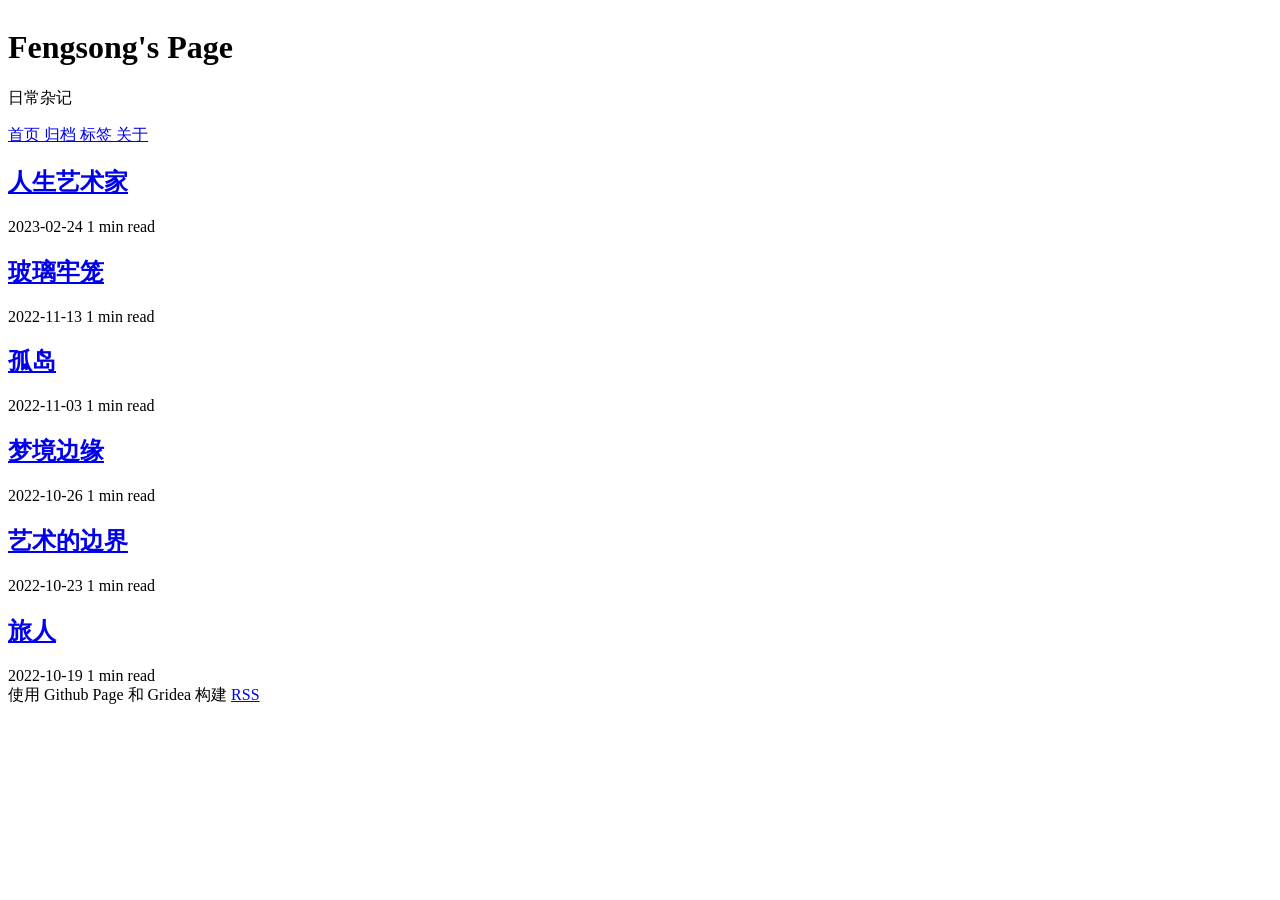
==== commit 93990895: "update from gridea: 2023-02-24 23:20:56" ====
--- a/index.html
+++ b/index.html
@@ -1,304 +1,207 @@
-
-<!DOCTYPE html>
 <html>
-
-<head>
-    <meta charset="UTF-8">
-    <title>冯淞 Tyne Fung</title>
-    <meta http-equiv="X-UA-Compatible">
-    <meta name="viewport" content="width=device-width,initial-scale=1,user-scalable=no">
-    <meta name="theme-color" content="#607D8B">
-    <meta name="apple-mobile-web-app-title" content="冯淞 Tyne Fung">
-    <meta name="apple-mobile-web-app-capable" content="yes">
-    <meta name="apple-mobile-web-app-status-bar-style" content="#607D8B">
-    <meta property="og:url" content="http://fengsong.org">
-    <meta property="og:type" content="website">
-    <meta property="og:title" content="冯淞 Tyne Fung">
-    <meta property="og:description" content="冯淞，东北大学计算机专业，中国计算机学会学生会员，北京网络媒体协会网络监督志愿者">
-    <meta name="HandheldFriendly" content="True">
-    <meta name="MobileOptimized" content="480">
-    <meta name="mobile-web-app-capable" content="yes">
-
-    <link rel="icon shortcut" type="image/ico" href="./img/favicon.ico">
-    <link rel="icon" sizes="192x192" href="./img/logo_square_round.png">
-    <link rel="apple-touch-icon" href="./img/logo_square.png">
-
-    <link href="https://fonts.googleapis.com/css?family=Open+Sans|Roboto:300,400" rel="stylesheet">
-    <link rel="stylesheet" href="./css/style.min.css">
-</head>
-
-<body>
-
-    <div class="page-header">
-
-        <h1 class="site-logo">
-          <!-- <a href="">Site Logo</a> -->
-        </h1>
-
-        <span class="site-menu-button">
-          <span class="site-menu-text">更多</span>
-        <span class="site-menu-icon">
-            <span class="menu-icon-bar-1"></span>
-        <span class="menu-icon-bar-2"></span>
-        <span class="menu-icon-bar-3"></span>
-        <span class="menu-icon-bar-4"></span>
-        </span>
-        </span>
-        <div class="site-menu-wrap">
-            <div class="site-menu">
-                <div class="menu-column news-column">
-                    <h1 class="news-column-title">
-      					网站
-      				</h1>
-
-                    <a class="news-item" href="http://www.smilence.cn/" target="_blank">
-                        <div class="news-meta">
-                            <span class="news-date"></span>
-                        </div>
-                        <div class="news-excerpt">
-                            <h2 class="news-title">笑而不语</h2>
-                            <p class="news-summary">一个收藏快乐的网站</p>
-                        </div>
-
-                        <!-- <div class="news-image">
-                            <span class="news-image-1"></span>
-                        </div> -->
-                    </a>
-
-
-                    <a class="news-item" href="http://www.oneyear.cn/" target="_blank">
-                        <div class="news-meta">
-                            <span class="news-date"></span>
-                        </div>
-                        <div class="news-excerpt">
-                            <h2 class="news-title">一年</h2>
-                            <p class="news-summary">每天都有新鲜事</p>
-                        </div>
-                    </a>
-
-                    <a class="news-item" href="http://www.shenyangr.com/" target="_blank">
-                        <div class="news-meta">
-                            <span class="news-date"></span>
-                        </div>
-                        <div class="news-excerpt">
-                            <h2 class="news-title">沈阳儿</h2>
-                            <p class="news-summary">记录这座古老年轻的城市</p>
-                        </div>
-                    </a>
-
-                    <a class="news-item" href="" target="_blank">
-                        <div class="news-meta">
-                            <span class="news-date"></span>
-                        </div>
-                        <div class="news-excerpt">
-                            <h2 class="news-title"></h2>
-                            <p class="news-summary"></p>
-                        </div>
-                    </a>
-
-                </div>
-
-                <div class="menu-column nav-column">
-                    <nav class="site-nav">
-                        <ul>
-                            <li><a href="http://weibo.com/latiny/" target="_blank">微博</a></li>
-                            <li><a href="https://www.linkedin.com/in/tynef/" target="_blank">Linkedin</a></li>
-                            <li><a href="https://github.com/tynefung" target="_blank">Github</a></li>
-                        </ul>
-                    </nav>
-                    <div class="nav-extras">
-                        <a href="#" class="nav-shortcut nav-shortcut-1">
-                            <span class="shortcut-title">Donate</span>
-                            <h3>Alipay</h3>
-                            <img src="[data-uri]"
-                                alt="Alipay-QRcode" class="nav-donate-img">
-                        </a>
-                        <a href="#" class="nav-shortcut nav-shortcut-2">
-                            <span class="shortcut-title">Donate</span>
-                            <h3>WeChat</h3>
-                            <div class="av-donate-img"></div>
-                            <img src="[data-uri]"
-                                alt="WeChat-QRcode" class="nav-donate-img">
-                        </a>
-                        <div class="nav-contact">
-                            <span class="nav-contact-title">Contact</span>
-                            <div class="contact-columns">
-                                <div class="contact-details">
-                                    <a href="mailto:tyne@fengsong.org">tyne@fengsong.org</a>
-                                    <a href="#">QQ:97086624</a>
-                                    <!-- <a href="#">9c478c263c8e3f3db42149b958a7085c</a> -->
-                                </div>
-                                <div class="contact-address">
-                                    <h3>China</h3>
-                                    <p>Shenyang <br />Liaoning</p>
-                                </div>
-                            </div>
-                        </div>
-                    </div>
-                </div>
-            </div>
-        </div>
-
+  <head>
+    <meta charset="utf-8" />
+<meta name="viewport" content="width=device-width, initial-scale=1" />
+<title>Fengsong&#39;s Page</title>
+<link rel="shortcut icon" href="https://fengsong.org/favicon.ico?v=1677252050585">
+<link href="https://cdn.jsdelivr.net/npm/remixicon@2.3.0/fonts/remixicon.css" rel="stylesheet">
+<link rel="stylesheet" href="https://fengsong.org/styles/main.css">
+<link rel="alternate" type="application/atom+xml" title="Fengsong&#39;s Page - Atom Feed" href="https://fengsong.org/atom.xml">
+<link rel="stylesheet" href="https://fonts.googleapis.com/css?family=Droid+Serif:400,700">
+
+
+
+    <meta name="description" content="日常杂记" />
+  </head>
+  <body>
+    <div class="main">
+      <div class="main-content">
+        <div class="site-header">
+  <a href="https://fengsong.org">
+  <img class="avatar" src="https://fengsong.org/images/avatar.png?v=1677252050585" alt="">
+  </a>
+  <h1 class="site-title">
+    Fengsong&#39;s Page
+  </h1>
+  <p class="site-description">
+    日常杂记
+  </p>
+  <div class="menu-container">
+    
+      
+        <a href="/" class="menu">
+          首页
+        </a>
+      
+    
+      
+        <a href="/archives" class="menu">
+          归档
+        </a>
+      
+    
+      
+        <a href="/tags" class="menu">
+          标签
+        </a>
+      
+    
+      
+        <a href="/about" class="menu">
+          关于
+        </a>
+      
+    
+  </div>
+  <div class="social-container">
+    
+      
+    
+      
+    
+      
+    
+      
+    
+      
+    
+  </div>
+</div>
+
+    
+        <div class="post-container">
+  
+    <article class="post">
+      <a href="https://fengsong.org/ZAh69cq3L/">
+        <h2 class="post-title">人生艺术家</h2>
+      </a>
+      <div class="post-info">
+        <span>
+          2023-02-24
+        </span>
+        <span>
+          1 min read
+        </span>
+        
+      </div>
+      
+      <div class="post-abstract">
+        
+      </div>
+    </article>
+  
+    <article class="post">
+      <a href="https://fengsong.org/yqi35vKIX/">
+        <h2 class="post-title">玻璃牢笼</h2>
+      </a>
+      <div class="post-info">
+        <span>
+          2022-11-13
+        </span>
+        <span>
+          1 min read
+        </span>
+        
+      </div>
+      
+      <div class="post-abstract">
+        
+      </div>
+    </article>
+  
+    <article class="post">
+      <a href="https://fengsong.org/KfyzfviKF/">
+        <h2 class="post-title">孤岛</h2>
+      </a>
+      <div class="post-info">
+        <span>
+          2022-11-03
+        </span>
+        <span>
+          1 min read
+        </span>
+        
+      </div>
+      
+      <div class="post-abstract">
+        
+      </div>
+    </article>
+  
+    <article class="post">
+      <a href="https://fengsong.org/AC6WRMlNH/">
+        <h2 class="post-title">梦境边缘</h2>
+      </a>
+      <div class="post-info">
+        <span>
+          2022-10-26
+        </span>
+        <span>
+          1 min read
+        </span>
+        
+      </div>
+      
+      <div class="post-abstract">
+        
+      </div>
+    </article>
+  
+    <article class="post">
+      <a href="https://fengsong.org/O45G9-8EM/">
+        <h2 class="post-title">艺术的边界</h2>
+      </a>
+      <div class="post-info">
+        <span>
+          2022-10-23
+        </span>
+        <span>
+          1 min read
+        </span>
+        
+      </div>
+      
+      <div class="post-abstract">
+        
+      </div>
+    </article>
+  
+    <article class="post">
+      <a href="https://fengsong.org/3mwqV6V6Z/">
+        <h2 class="post-title">旅人</h2>
+      </a>
+      <div class="post-info">
+        <span>
+          2022-10-19
+        </span>
+        <span>
+          1 min read
+        </span>
+        
+      </div>
+      
+      <div class="post-abstract">
+        
+      </div>
+    </article>
+  
+</div>
+
+    
+        <div class="pagination-container">
+  
+  
+</div>
+
+    
+        <div class="site-footer">
+  使用 Github Page 和 Gridea 构建
+  <a class="rss" href="https://fengsong.org/atom.xml" target="_blank">
+    <i class="ri-rss-line"></i> RSS
+  </a>
+</div>
+
+      </div>
     </div>
-
-    <!-- Page content -->
-    <div class="page-content">
-        <div class="slider-wrap">
-            <div class="slider">
-
-                <div class="section slide-1" style="background-image: url();">
-                    <div class="slide-content">
-                        <h1 class="slide-title">
-      						<span>
-                    你好，我是 <span class="name">冯淞</span>。
-                  </span><br>
-                  <span>
-                    Hi, I'm <span class="name">Tyne</span>.
-                  </span><br>
-                  <span>
-                    <span class="name">冬月 空</span> <!--<span class="phonetic">/fuyutsuki sora/</span>-->です。
-                  </span><br>
-                  <span>
-                    저는 <span class="name">풍소은</span> <!--<span class="phonetic">/pung so eun/</span>-->입니다.
-                  </span><br>
-      					</h1>
-
-                        <div class="slide-desc links-menu">
-                            <a class="links-item" href="http://blog.fengsong.org" target="_blank">
-                                <svg width="17px" height="13px" viewBox="-19 273 18 12" version="1.1" xmlns="http://www.w3.org/2000/svg" xmlns:xlink="http://www.w3.org/1999/xlink">
-                                    <defs></defs>
-                                    <path d="M-13.6425794,284.017981 L-14.1108854,284.486287 C-14.1733262,284.548728 -14.2451331,284.579949 -14.3263062,284.579949 C-14.4074792,284.579949 -14.4792861,284.548728 -14.5417269,284.486287 L-18.9063388,280.121676 C-18.9687796,280.059235 -19,279.987428 -19,279.906255 C-19,279.825082 -18.9687796,279.753275 -18.9063388,279.690834 L-14.5417269,275.326222 C-14.4792861,275.263781 -14.4074792,275.232561 -14.3263062,275.232561 C-14.2451331,275.232561 -14.1733262,275.263781 -14.1108854,275.326222 L-13.6425794,275.794528 C-13.5801386,275.856969 -13.5489182,275.928776 -13.5489182,276.009949 C-13.5489182,276.091122 -13.5801386,276.162929 -13.6425794,276.22537 L-17.3234645,279.906255 L-13.6425794,283.58714 C-13.5801386,283.649581 -13.5489182,283.721388 -13.5489182,283.802561 C-13.5489182,283.883734 -13.5801386,283.955541 -13.6425794,284.017981 Z M-8.10720257,274.024331 L-11.6007653,286.115992 C-11.6257416,286.197165 -11.6741332,286.258045 -11.7459401,286.298632 C-11.8177471,286.339218 -11.891115,286.347023 -11.966044,286.322047 L-12.5467434,286.162823 C-12.6279164,286.137847 -12.6887962,286.089455 -12.7293827,286.017648 C-12.7699693,285.945841 -12.7777744,285.869351 -12.752798,285.788178 L-9.25923532,273.696517 C-9.234259,273.615344 -9.18586738,273.554464 -9.11406046,273.513878 C-9.04225354,273.473291 -8.9688856,273.465486 -8.89395664,273.490463 L-8.31325721,273.649687 C-8.23208417,273.674663 -8.17120439,273.723055 -8.13061787,273.794862 C-8.09003135,273.866668 -8.08222625,273.943158 -8.10720257,274.024331 Z M-1.95366181,280.121676 L-6.31827368,284.486287 C-6.38071447,284.548728 -6.45252139,284.579949 -6.53369443,284.579949 C-6.61486747,284.579949 -6.68667439,284.548728 -6.74911519,284.486287 L-7.21742118,284.017981 C-7.27986198,283.955541 -7.31108238,283.883734 -7.31108238,283.802561 C-7.31108238,283.721388 -7.27986198,283.649581 -7.21742118,283.58714 L-3.53653607,279.906255 L-7.21742118,276.22537 C-7.27986198,276.162929 -7.31108238,276.091122 -7.31108238,276.009949 C-7.31108238,275.928776 -7.27986198,275.856969 -7.21742118,275.794528 L-6.74911519,275.326222 C-6.68667439,275.263781 -6.61486747,275.232561 -6.53369443,275.232561 C-6.45252139,275.232561 -6.38071447,275.263781 -6.31827368,275.326222 L-1.95366181,279.690834 C-1.89122101,279.753275 -1.86000061,279.825082 -1.86000061,279.906255 C-1.86000061,279.987428 -1.89122101,280.059235 -1.95366181,280.121676 Z" id="Shape" stroke="none" fill="#2D9CD0" fill-rule="evenodd"></path>
-                                </svg> Blog
-                            </a>
-                            <a class="links-item" href="https://github.com/tynefung" target="_blank">
-                                <svg width="14px" height="13px" viewBox="128 128 14 13" version="1.1" xmlns="http://www.w3.org/2000/svg" xmlns:xlink="http://www.w3.org/1999/xlink">
-                                    <defs></defs>
-                                    <path d="M141.7,134.85 C141.7,136.342491 141.264442,137.684841 140.393327,138.877051 C139.522211,140.06926 138.396897,140.894292 137.017383,141.352148 C136.856836,141.381879 136.739399,141.361068 136.665071,141.289713 C136.590744,141.218359 136.553581,141.129166 136.553581,141.022135 L136.553581,139.140169 C136.553581,138.56339 136.39898,138.141211 136.089779,137.873633 C136.428711,137.837956 136.733453,137.78444 137.004004,137.713086 C137.274555,137.641732 137.554025,137.525781 137.842415,137.365234 C138.130805,137.204687 138.371625,137.006977 138.564876,136.772103 C138.758127,136.537229 138.915701,136.225054 139.037598,135.835579 C139.159494,135.446104 139.220443,134.998654 139.220443,134.493229 C139.220443,133.773741 138.985568,133.161285 138.51582,132.655859 C138.735829,132.114757 138.712044,131.508246 138.444466,130.836328 C138.277973,130.782812 138.037153,130.815516 137.722005,130.93444 C137.406858,131.053364 137.133333,131.18418 136.901432,131.326888 L136.5625,131.54095 C136.009505,131.38635 135.438672,131.309049 134.85,131.309049 C134.261328,131.309049 133.690495,131.38635 133.1375,131.54095 C133.042361,131.475542 132.916005,131.395269 132.758431,131.30013 C132.600857,131.204991 132.352604,131.090527 132.013672,130.956738 C131.67474,130.822949 131.419054,130.782812 131.246615,130.836328 C130.984983,131.508246 130.964171,132.114757 131.18418,132.655859 C130.714431,133.161285 130.479557,133.773741 130.479557,134.493229 C130.479557,134.998654 130.540506,135.444618 130.662402,135.83112 C130.784299,136.217621 130.940386,136.529796 131.130664,136.767643 C131.320942,137.00549 131.560276,137.204687 131.848665,137.365234 C132.137055,137.525781 132.416526,137.641732 132.687077,137.713086 C132.957628,137.78444 133.26237,137.837956 133.601302,137.873633 C133.363455,138.087695 133.217773,138.393923 133.164258,138.792318 C133.039388,138.851779 132.905599,138.896376 132.762891,138.926107 C132.620182,138.955838 132.450716,138.970703 132.254492,138.970703 C132.058268,138.970703 131.863531,138.906782 131.67028,138.778939 C131.477029,138.651096 131.312023,138.465278 131.17526,138.221484 C131.062283,138.031206 130.918088,137.876606 130.742676,137.757682 C130.567263,137.638759 130.420095,137.567404 130.301172,137.54362 L130.122786,137.516862 C129.997917,137.516862 129.911697,137.530241 129.864128,137.556999 C129.816558,137.583756 129.801693,137.617947 129.819531,137.65957 C129.83737,137.701193 129.864128,137.742817 129.899805,137.78444 C129.935482,137.826063 129.974132,137.86174 130.015755,137.891471 L130.07819,137.936068 C130.209006,137.995529 130.338335,138.108507 130.466178,138.275 C130.594021,138.441493 130.687674,138.593121 130.747135,138.729883 L130.836328,138.935026 C130.913628,139.160981 131.044444,139.343826 131.228776,139.483561 C131.413108,139.623296 131.612305,139.712489 131.826367,139.751139 C132.04043,139.789789 132.247059,139.810601 132.446256,139.813574 C132.645453,139.816547 132.81046,139.806141 132.941276,139.782357 L133.146419,139.74668 C133.146419,139.972634 133.147906,140.237239 133.150879,140.540495 C133.153852,140.84375 133.155338,141.004297 133.155338,141.022135 C133.155338,141.129166 133.116688,141.218359 133.039388,141.289713 C132.962088,141.361068 132.843164,141.381879 132.682617,141.352148 C131.303103,140.894292 130.177789,140.06926 129.306673,138.877051 C128.435558,137.684841 128,136.342491 128,134.85 C128,133.607248 128.306228,132.461122 128.918685,131.411621 C129.531141,130.36212 130.36212,129.531141 131.411621,128.918685 C132.461122,128.306228 133.607248,128 134.85,128 C136.092752,128 137.238878,128.306228 138.288379,128.918685 C139.33788,129.531141 140.168858,130.36212 140.781315,131.411621 C141.393772,132.461122 141.7,133.607248 141.7,134.85 Z" id="Shape" stroke="none" fill="#2D9CD0" fill-rule="evenodd"></path>
-                                </svg> Github
-                            </a>
-                        </div>
-                    </div>
-                </div>
-
-                <div class="section slide-2" style="background-image: url();">
-                    <div class="slide-content">
-
-                        <h1 class="slide-title">
-      						<span>about me: </span><br />
-      					</h1>
-
-                        <div class="slide-desc">
-
-                            <div class="slide-text">
-                                <p>
-                                    <span>95年 摩羯座</span><br />
-                                    <span>旅行 / 动画 / 绘画 / 读书 / 编程 / 外语 / Volunteering</span><br />
-                                    <span>喜欢一切简单美好的事物</span><br />
-                                    <br />
-                                    <span>以上。</span>
-                                </p>
-
-                                <!-- <div class="slide-link">View project <span class="icon-right"></span></div> -->
-                            </div>
-                        </div>
-                    </div>
-                </div>
-
-                <div class="section slide-3">
-                    <div class="content-panels">
-
-                        <div class="panel">
-                            <div class="panel-image news-image-1"></div>
-                            <h3>Drawings</h3>
-                            <p>我的绘画</p><br />
-                            <a href="#" target="_blank" class="button">详情</a>
-                        </div>
-                        <div class="panel">
-                            <div class="panel-image news-image-1"></div>
-                            <h3>Websites</h3>
-                            <p>我的网站</p><br />
-                            <a href="#" target="_blank" class="button">详情</a>
-                        </div>
-                        <div class="panel">
-                            <div class="panel-image news-image-1"></div>
-                            <h3>Blog</h3>
-                            <p>我的博客</p><br />
-                            <a href="http://blog.fengsong.org" target="_blank" class="button">进入</a>
-                        </div>
-                        <div class="panel">
-                            <div class="panel-image news-image-1"></div>
-                            <h3>Codes</h3>
-                            <p>我的代码</p><br />
-                            <a href="https://github.com/tynefung" target="_blank" class="button">Github</a>
-                        </div>
-
-
-
-                        <div class="panel panel-wide">
-                            <span class="panel-title">my friends</span>
-                            <div class="panel-image icon-document-largest"></div>
-                            <div class="panel-heading">
-                                <h2>朋友</h2>
-                                <!-- <h4>Lorem ipsum dolor sit amet, consectetur.</h4> -->
-                            </div>
-
-                            <div class="panel-content">
-                                <div class="panel-list">
-                                    <!-- <h5>Key Points</h5> -->
-                                    <ul class="friends-list">
-                                        <li><a href="http://www.luguobo.com/" target="_blank">陆国波</a></li>
-                                        <li><a href="http://www.kelukins.tk/" target="_blank">刘笑尘</a></li>
-                                        <li><a href="http://www.leeeeo.com/" target="_blank">刘元兴</a></li>
-                                    </ul>
-                                </div>
-                                <div class="panel-download">
-                                    <!-- <div class="download-icon icon-document-inverted"></div> -->
-                                    <a href="http://blog.fengsong.org/links.html" target="_blank" class="panel-download-button">More</a>
-                                </div>
-                            </div>
-                        </div>
-
-
-                        <div class="panel panel-wide">
-                            <div class="panel-image icon-document-largest"></div>
-                            <div class="panel-heading">
-                                <h2>友链</h2>
-                            </div>
-
-                            <div class="panel-content">
-                                <div class="panel-list">
-                                    <!-- <h5>Key Points</h5> -->
-                                    <ul class="friends-list">
-                                        <li><a href="#" target="_blank">虚位以待</a></li>
-                                    </ul>
-                                </div>
-                                <div class="panel-download">
-                                    <!-- <div class="download-icon icon-document-inverted"></div> -->
-                                    <a href="http://blog.fengsong.org/links.html" target="_blank" class="panel-download-button">More</a>
-                                </div>
-                            </div>
-                        </div>
-                    </div>
-
-                    <div class="footer">
-                        <div class="nav">
-                            <a href="http://blog.fengsong.org/about.html" target="_blank">关于我</a>
-                            <a href="http://www.smilence.cn" target="_blank">笑而不语</a>
-                            <a href="http://www.oneyear.cn" target="_blank">一年</a>
-                        </div>
-                        <span class="beian"><a href="http://www.miitbeian.gov.cn">ICP备案 | 辽ICP备14012038号-4</a> <a href="http://www.beian.gov.cn/portal/registerSystemInfo?recordcode=21010202000236">公安备案 | 辽公网安备21010202000236号</a></span>
-                    </div>
-
-                </div>
-            </div>
-        </div>
-
-    </div>
-
-    <script src="./js/jquery.min.js"></script>
-    <script src="./js/jquery.fullPage.min.js"></script>
-    <script src="./js/index.min.js"></script>
-
-</body>
-
+  </body>
 </html>
